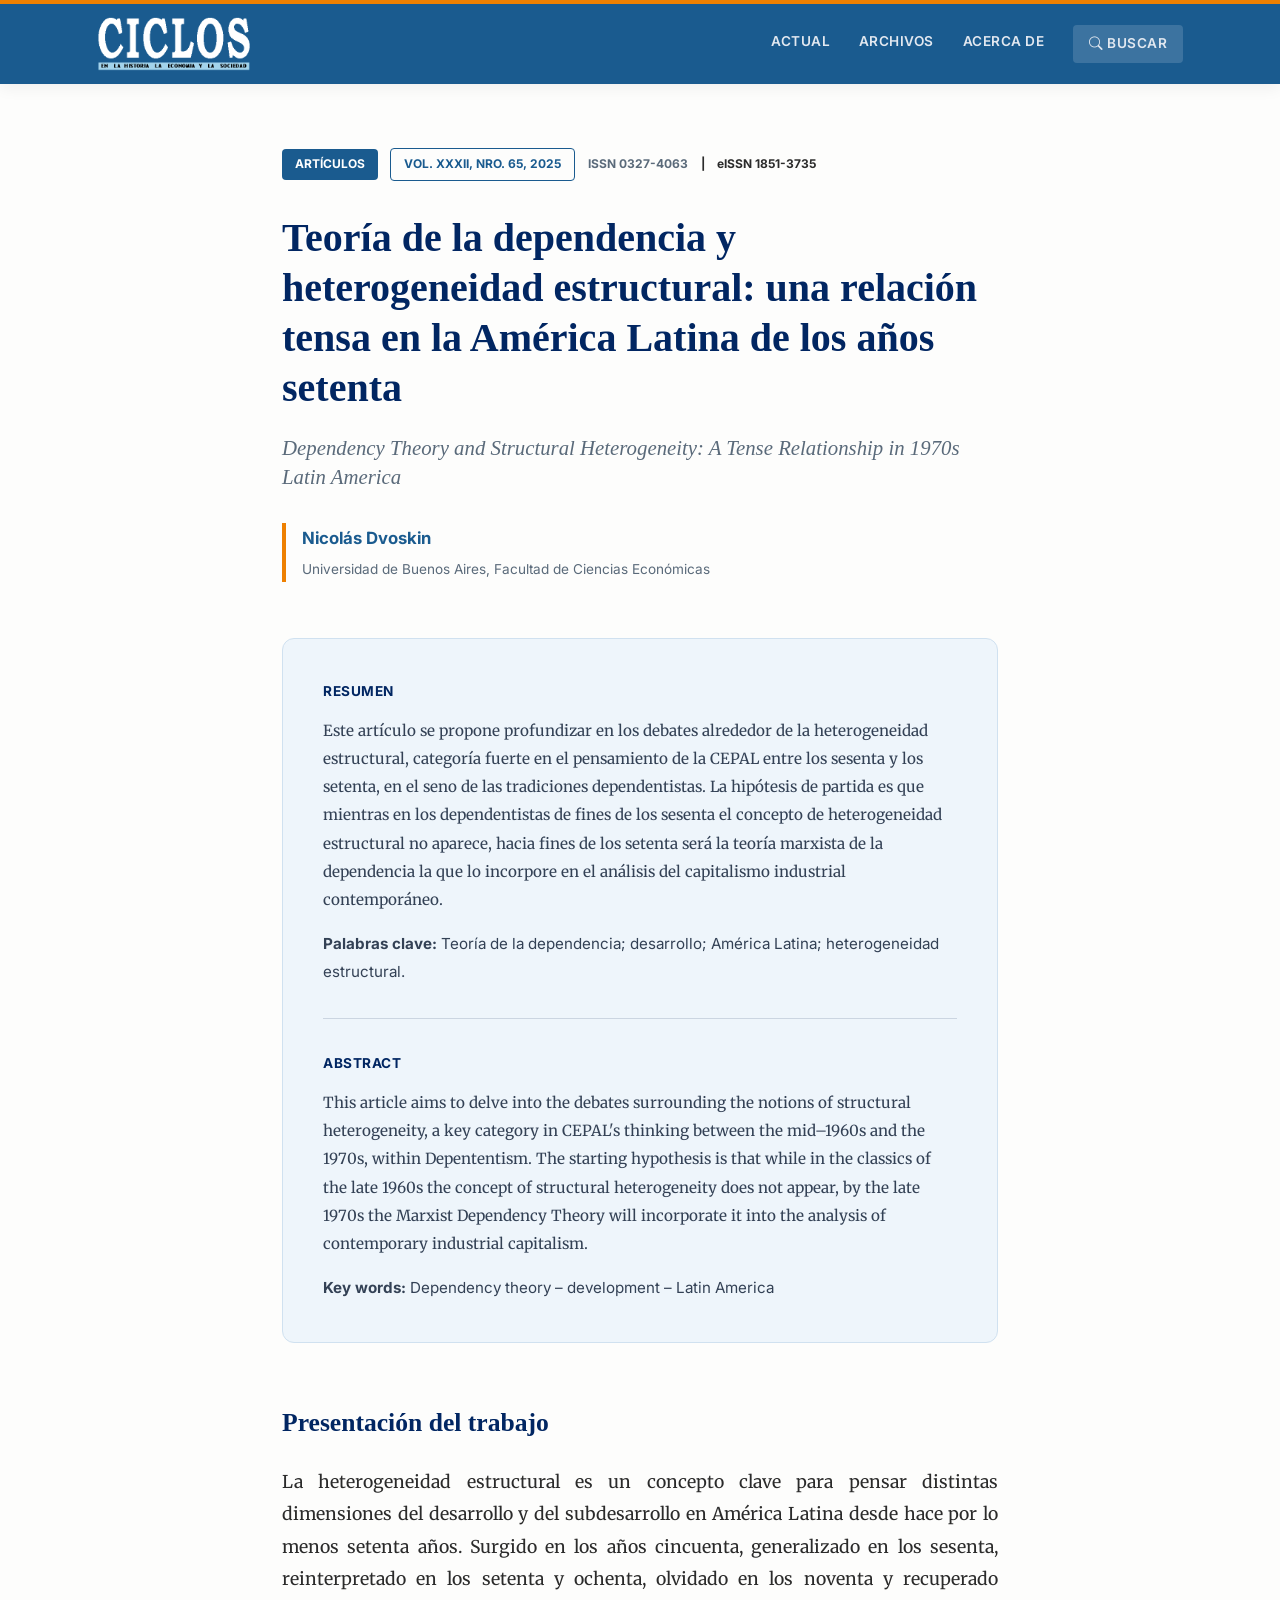
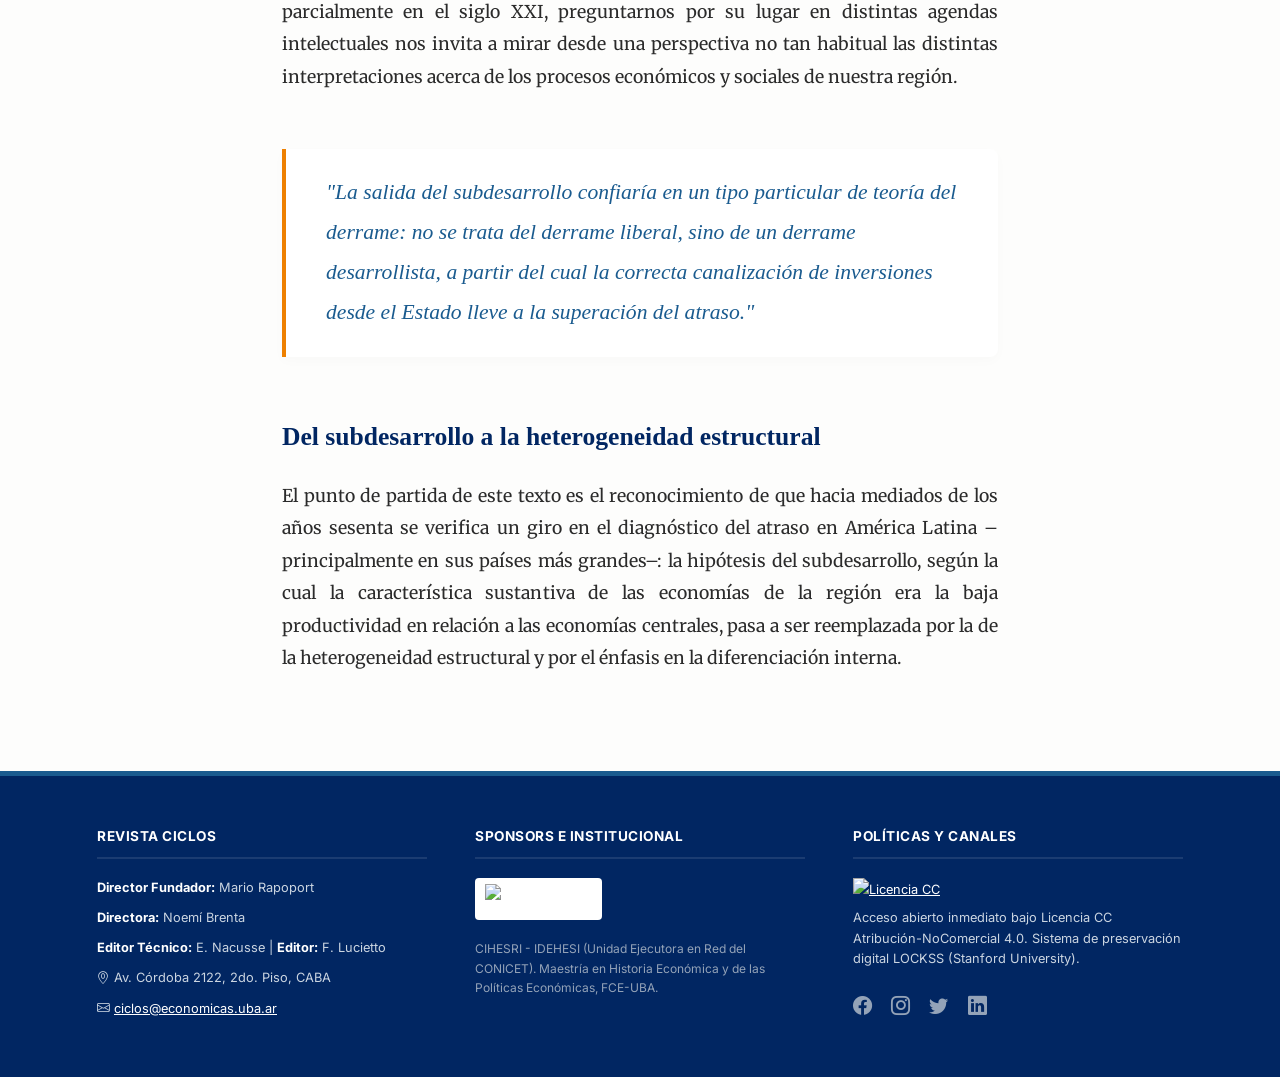
==== index.html @ aad074d7 "propuesta 1" ====
<!DOCTYPE html>
<html lang="es">
<head>
    <meta charset="UTF-8">
    <meta http-equiv="Content-Language" content="ES">
    <meta name="viewport" content="width=device-width, initial-scale=1.0">
    <title>CICLOS | Teoría de la dependencia y heterogeneidad estructural</title>
    
    <meta name="description" content="CICLOS en la historia, la economía y la sociedad. Espacio académico para la publicación de trabajos de investigación.">
    <meta name="robots" content="index,follow">
    <meta name="author" content="Nicolás Dvoskin">
    
    <meta name="DC.identifier" content="ISSN 0327-4063">
    <meta name="DC.creator" content="Nicolás Dvoskin">
    <meta name="DC.publisher" content="CIHESRI-IDEHESI, Facultad de Ciencias Económicas, Universidad de Buenos Aires">
    <meta name="DC.Title" content="Teoría de la dependencia y heterogeneidad estructural: una relación tensa en la América Latina de los años setenta">
    <meta name="DC.Rights" content="Creative commons Attribution-NonCommercial-ShareAlike 4.0 Internacional">
    <meta name="DC.Language" content="es">

    <link rel="preconnect" href="https://fonts.googleapis.com">
    <link rel="preconnect" href="https://fonts.gstatic.com" crossorigin>
    <link href="https://fonts.googleapis.com/css2?family=Inter:wght@400;500;600;700&family=Montserrat:wght@500;700;800&family=Merriweather:ital,wght@0,300;0,400;1,300&display=swap" rel="stylesheet">
    
    <link rel="stylesheet" href="https://cdn.jsdelivr.net/npm/bootstrap-icons@1.9.1/font/bootstrap-icons.css">
    
    <link rel="icon" href="public/img/LogoCiclos.png" type="image/png">
    
    <link rel="stylesheet" href="style.css">

    <link rel="alternate" type="application/rss+xml" title="CICLOS RSS Atom Feed" href="https://ojs.economicas.uba.ar/revistaCICLOS/oai">
</head>
<body>

    <header class="site-header">
        <div class="header-inner">
            <div class="logo-area">
                <a href="#">
                    <img src="public/img/LogoCiclos.png" alt="Revista CICLOS" class="header-logo">
                </a>
            </div>
            <nav class="top-nav">
                <a href="#">Actual</a>
                <a href="#">Archivos</a>
                <a href="#">Acerca de</a>
                <a href="#" class="nav-highlight"><i class="bi bi-search"></i> Buscar</a>
            </nav>
        </div>
    </header>

    <main class="article-wrapper">
        
        <div class="metadata-bar">
            <span class="badge">Artículos</span>
            <span class="badge badge-outline">Vol. XXXII, Nro. 65, 2025</span>
            <a href="https://portal.issn.org/resource/ISSN/0327-4063" class="doi-link" target="_blank">ISSN 0327-4063</a>
            <span class="sep">|</span>
            <span>eISSN 1851-3735</span>
        </div>

        <header class="article-heading">
            <h1 class="title">Teoría de la dependencia y heterogeneidad estructural: una relación tensa en la América Latina de los años setenta</h1>
            <h2 class="subtitle">Dependency Theory and Structural Heterogeneity: A Tense Relationship in 1970s Latin America</h2>
            
            <div class="author-block">
                <p class="author-name">Nicolás Dvoskin</p>
                <p class="author-affiliation">Universidad de Buenos Aires, Facultad de Ciencias Económicas</p>
            </div>
        </header>

        <section class="abstract-box">
            <div class="abstract-lang">
                <h3>Resumen</h3>
                <p>Este artículo se propone profundizar en los debates alrededor de la heterogeneidad estructural, categoría fuerte en el pensamiento de la CEPAL entre los sesenta y los setenta, en el seno de las tradiciones dependentistas. La hipótesis de partida es que mientras en los dependentistas de fines de los sesenta el concepto de heterogeneidad estructural no aparece, hacia fines de los setenta será la teoría marxista de la dependencia la que lo incorpore en el análisis del capitalismo industrial contemporáneo.</p>
                <p class="keywords"><strong>Palabras clave:</strong> Teoría de la dependencia; desarrollo; América Latina; heterogeneidad estructural.</p>
            </div>
            
            <hr class="abstract-divider">

            <div class="abstract-lang">
                <h3>Abstract</h3>
                <p>This article aims to delve into the debates surrounding the notions of structural heterogeneity, a key category in CEPAL's thinking between the mid–1960s and the 1970s, within Depententism. The starting hypothesis is that while in the classics of the late 1960s the concept of structural heterogeneity does not appear, by the late 1970s the Marxist Dependency Theory will incorporate it into the analysis of contemporary industrial capitalism.</p>
                <p class="keywords"><strong>Key words:</strong> Dependency theory – development – Latin America</p>
            </div>
        </section>

        <article class="article-content">
            <h3>Presentación del trabajo</h3>
            <p>La heterogeneidad estructural es un concepto clave para pensar distintas dimensiones del desarrollo y del subdesarrollo en América Latina desde hace por lo menos setenta años. Surgido en los años cincuenta, generalizado en los sesenta, reinterpretado en los setenta y ochenta, olvidado en los noventa y recuperado parcialmente en el siglo XXI, preguntarnos por su lugar en distintas agendas intelectuales nos invita a mirar desde una perspectiva no tan habitual las distintas interpretaciones acerca de los procesos económicos y sociales de nuestra región.</p>
            
            <blockquote class="academic-quote">
                "La salida del subdesarrollo confiaría en un tipo particular de teoría del derrame: no se trata del derrame liberal, sino de un derrame desarrollista, a partir del cual la correcta canalización de inversiones desde el Estado lleve a la superación del atraso."
            </blockquote>

            <h3>Del subdesarrollo a la heterogeneidad estructural</h3>
            <p>El punto de partida de este texto es el reconocimiento de que hacia mediados de los años sesenta se verifica un giro en el diagnóstico del atraso en América Latina –principalmente en sus países más grandes–: la hipótesis del subdesarrollo, según la cual la característica sustantiva de las economías de la región era la baja productividad en relación a las economías centrales, pasa a ser reemplazada por la de la heterogeneidad estructural y por el énfasis en la diferenciación interna.</p>
        </article>

    </main>

    <footer class="site-footer">
        <div class="footer-inner">
            
            <div class="footer-col">
                <h4>Revista CICLOS</h4>
                <p><b>Director Fundador:</b> Mario Rapoport</p>
                <p><b>Directora:</b> Noemí Brenta</p>
                <p><b>Editor Técnico:</b> E. Nacusse | <b>Editor:</b> F. Lucietto</p>
                <p class="footer-meta"><i class="bi bi-geo-alt"></i> Av. Córdoba 2122, 2do. Piso, CABA</p>
                <p class="footer-meta"><i class="bi bi-envelope"></i> <a href="mailto:ciclos@economicas.uba.ar">ciclos@economicas.uba.ar</a></p>
            </div>

            <div class="footer-col">
    <h4>Sponsors e Institucional</h4>

    <div class="academic-logos">
        <a href="https://www.economicas.uba.ar" target="_blank">
            <img
                src="https://www.economicas.uba.ar/wp-content/uploads/2020/08/cropped-logo_FCE.png"
                alt="Logo FCE UBA"
                class="logo-fce">
        </a>
    </div>

    <p class="institution-text">
        CIHESRI - IDEHESI (Unidad Ejecutora en Red del CONICET).
        Maestría en Historia Económica y de las Políticas Económicas,
        FCE-UBA.
    </p>
</div>

            <div class="footer-col">
                <h4>Políticas y Canales</h4>
                <div class="license-area">
                    <a href="http://creativecommons.org/licenses/by-nc-sa/4.0/" rel="license" target="_blank">
                        <img src="https://i.creativecommons.org/l/by-nc-sa/4.0/88x31.png" alt="Licencia CC" class="cc-badge">
                    </a>
                    <p>Acceso abierto inmediato bajo Licencia CC Atribución-NoComercial 4.0. Sistema de preservación digital LOCKSS (Stanford University).</p>
                </div>
                
                <div class="social-icons">
                    <a href="#" aria-label="Facebook"><i class="bi bi-facebook"></i></a>
                    <a href="#" aria-label="Instagram"><i class="bi bi-instagram"></i></a>
                    <a href="#" aria-label="Twitter"><i class="bi bi-twitter"></i></a>
                    <a href="#" aria-label="Linkedin"><i class="bi bi-linkedin"></i></a>
                </div>
            </div>

        </div>
    </footer>

</body>
</html>
---- style.css ----
/* =========================================
   Variables de Diseño (Identidad CICLOS)
========================================= */
:root {
    --blue-primary: #1a5b8f;   
    --blue-dark: #012662;      
    --blue-light: #eef5fb;
    --orange-accent: #ee8001;  
    --text-main: #2b2b2b;      
    --text-muted: #5a6a7a;
    --bg-page: #fdfdfc; 
    --white: #ffffff;
    --border-color: #cbd5e1;

    --font-heading: 'Playfair Display', Georgia, serif; 
    --font-ui: "Inter", sans-serif;
    --font-body: "Merriweather", serif;
} 

* {
    margin: 0;
    padding: 0;
    box-sizing: border-box;
}

body {
    font-family: var(--font-body);
    background-color: var(--bg-page);
    color: var(--text-main);
    line-height: 1.85;
    font-size: 1.1rem;
    -webkit-font-smoothing: antialiased;
}

a {
    color: var(--blue-primary);
    text-decoration: none;
    transition: color 0.2s ease;
}

a:hover {
    color: var(--orange-accent);
}

/* =========================================
   Cabecera Horizontal con Proporción de Logo
========================================= */
.site-header {
    background-color: var(--blue-primary); 
    border-top: 4px solid var(--orange-accent);
    padding: 0.8rem 0; 
    box-shadow: 0 4px 15px rgba(0, 0, 0, 0.06);
    position: sticky;
    top: 0;
    z-index: 100;
}

.header-inner {
    max-width: 1150px;
    margin: 0 auto;
    padding: 0 2rem;
    display: flex;
    justify-content: space-between;
    align-items: center;
    flex-wrap: wrap;
} 

.header-logo {
    height: 54px; 
    width: auto;
    display: block;
    object-fit: contain;
}

/* Enlaces y Efecto Hover Fluido (UI limpia con Inter) */
.top-nav {
    display: flex;
    gap: 1.8rem;
    align-items: center;
}

.top-nav a {
    color: #e2e8f0;
    font-family: var(--font-ui); /* Menús legibles y limpios */
    font-size: 0.85rem;
    font-weight: 600;
    text-transform: uppercase;
    position: relative;
    padding-bottom: 4px;
    transition: color 0.2s ease;
    letter-spacing: 0.5px;
}

.top-nav a::after {
    content: "";
    position: absolute;
    width: 0;
    height: 2px;
    bottom: 0;
    left: 0;
    background-color: var(--orange-accent);
    transition: width 0.25s ease-in-out;
}

.top-nav a:hover {
    color: var(--white);
    text-decoration: none;
}

.top-nav a:hover::after {
    width: 100%;
}

.nav-highlight {
    background-color: rgba(255, 255, 255, 0.15);
    padding: 0.4rem 1rem !important;
    border-radius: 4px;
}

.nav-highlight::after {
    display: none !important;
}

.nav-highlight:hover {
    background-color: var(--orange-accent) !important;
}

/* =========================================
   Cuerpo del Artículo 
========================================= */
.article-wrapper {
    max-width: 780px; 
    margin: 4rem auto;
    padding: 0 2rem;
}

.metadata-bar {
    display: flex;
    align-items: center;
    gap: 0.8rem;
    margin-bottom: 2rem;
    font-family: var(--font-ui);
    font-size: 0.75rem;
    font-weight: 700;
}

.badge {
    background-color: var(--blue-primary);
    color: var(--white);
    padding: 0.3rem 0.8rem;
    border-radius: 4px;
    text-transform: uppercase;
}

.badge-outline {
    background-color: transparent;
    color: var(--blue-primary);
    border: 1px solid var(--blue-primary);
}

.doi-link {
    color: var(--text-muted);
}

.title {
    font-family: var(--font-heading); 
    font-size: 2.5rem;
    font-weight: 700;
    color: var(--blue-dark);
    line-height: 1.25;
    margin-bottom: 1.2rem;
}

.subtitle {
    font-family: var(--font-heading);
    font-size: 1.3rem;
    color: var(--text-muted);
    margin-bottom: 2rem;
    font-style: italic;
    font-weight: 400;
    line-height: 1.4;
}

.author-block {
    border-left: 4px solid var(--orange-accent);
    padding-left: 1rem;
}

.author-name {
    font-family: var(--font-ui); 
    font-size: 1.05rem;
    font-weight: 700;
    color: var(--blue-primary);
}

.author-affiliation {
    font-family: var(--font-ui);
    font-size: 0.85rem;
    color: var(--text-muted);
    margin-top: 0.2rem;
}

/* Cajas de Resumen */
.abstract-box {
    background-color: var(--blue-light);
    padding: 2.5rem;
    border-radius: 12px;
    margin: 3.5rem 0;
    border: 1px solid #d0e1f0;
}

.abstract-lang h3 {
    font-family: var(--font-ui); 
    color: var(--blue-dark);
    text-transform: uppercase;
    font-size: 0.85rem;
    margin-bottom: 0.8rem;
    font-weight: 700;
    letter-spacing: 0.5px;
}

.abstract-lang p {
    font-size: 0.95rem;
    color: #334155;
}

.abstract-divider {
    border: 0;
    height: 1px;
    background-color: #cbd5e1;
    margin: 2rem 0;
}

.keywords {
    margin-top: 1rem;
    font-family: var(--font-ui);
    font-size: 0.8rem;
    color: var(--text-main);
}

.article-content h3 {
    font-family: var(--font-heading); 
    font-size: 1.6rem;
    color: var(--blue-dark);
    margin: 3.5rem 0 1.2rem 0;
    font-weight: 700;
}

.article-content p {
    margin-bottom: 1.8rem;
    text-align: justify;
}

blockquote {
    font-size: 1.35rem;
    font-family: var(--font-heading); 
    font-style: italic;
    color: var(--blue-primary);
    margin: 3.5rem 0;
    padding: 1.5rem 2.5rem;
    border-left: 4px solid var(--orange-accent);
    background-color: var(--white);
    box-shadow: 0 4px 12px rgba(0, 0, 0, 0.02);
    border-radius: 0 8px 8px 0;
} 

/* =========================================
   Pie de página de 3 Columnas Fijas (Grid)
========================================= */
.site-footer {
    background-color: var(--blue-dark); 
    color: #cbd5e1;
    padding: 3rem 0;
    font-family: var(--font-ui);
    font-size: 0.8rem;
    margin-top: 6rem;
    border-top: 5px solid var(--blue-primary);
}

.footer-inner {
    max-width: 1150px;
    margin: 0 auto;
    padding: 0 2rem;
    display: grid;
    grid-template-columns: repeat(3, 1fr); 
    gap: 3rem;
}

.footer-col h4 {
    color: var(--white);
    margin-bottom: 1.2rem;
    font-size: 0.85rem;
    text-transform: uppercase;
    border-bottom: 2px solid rgba(255, 255, 255, 0.1);
    padding-bottom: 0.5rem;
    letter-spacing: 0.5px;
}

.footer-col p {
    margin-bottom: 0.6rem;
    line-height: 1.6;
}

.footer-col b {
    color: var(--white);
}

.footer-col a {
    color: var(--white);
    text-decoration: underline;
} 

/* =========================================
   Logos Institucionales Footer
========================================= */
.academic-logos {
    display: flex;
    align-items: center;
    gap: 12px;
    margin-bottom: 1.2rem;
}

.logo-fce {
    display: block;
    height: 42px; 
    width: auto;
    background-color: white;
    padding: 6px 10px;
    border-radius: 4px;
    transition: transform 0.2s ease;
}

.logo-fce:hover {
    transform: translateY(-2px);
}

.institution-text {
    font-size: 0.75rem;
    color: #94a3b8;
    line-height: 1.5;
}

.license-area {
    margin-bottom: 1.2rem;
}

.cc-badge {
    margin-bottom: 0.4rem;
    display: block;
}

.social-icons {
    display: flex;
    gap: 1.2rem;
    font-size: 1.2rem;
    margin-top: 1rem;
}

.social-icons a {
    color: #94a3b8;
}

.social-icons a:hover {
    color: var(--orange-accent);
} 

/* Celulares y Tablets */
@media screen and (max-width: 900px) {
    .footer-inner {
        grid-template-columns: 1fr;
        gap: 2rem;
    }
    .header-inner {
        flex-direction: column;
        gap: 1.2rem;
    }
    .top-nav {
        width: 100%;
        justify-content: space-between;
    }
    .title {
        font-size: 1.9rem;
    }
}
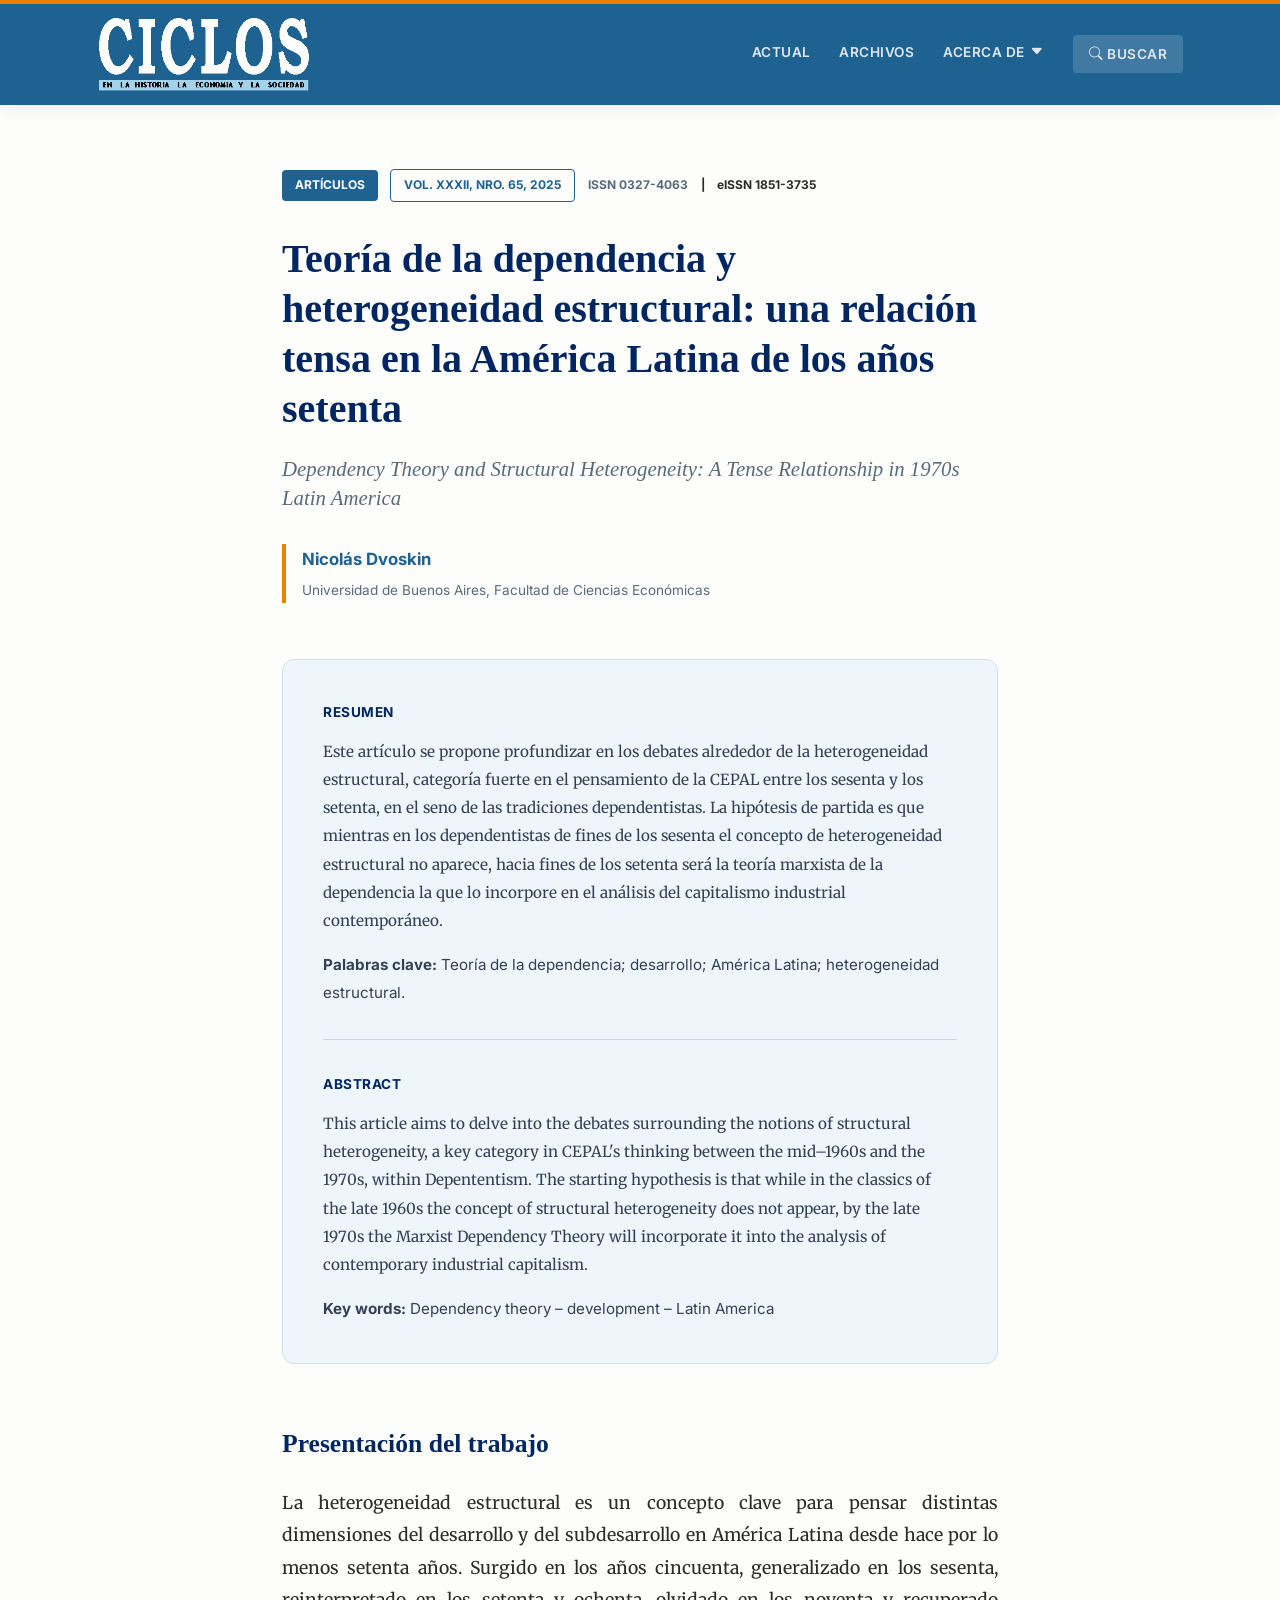
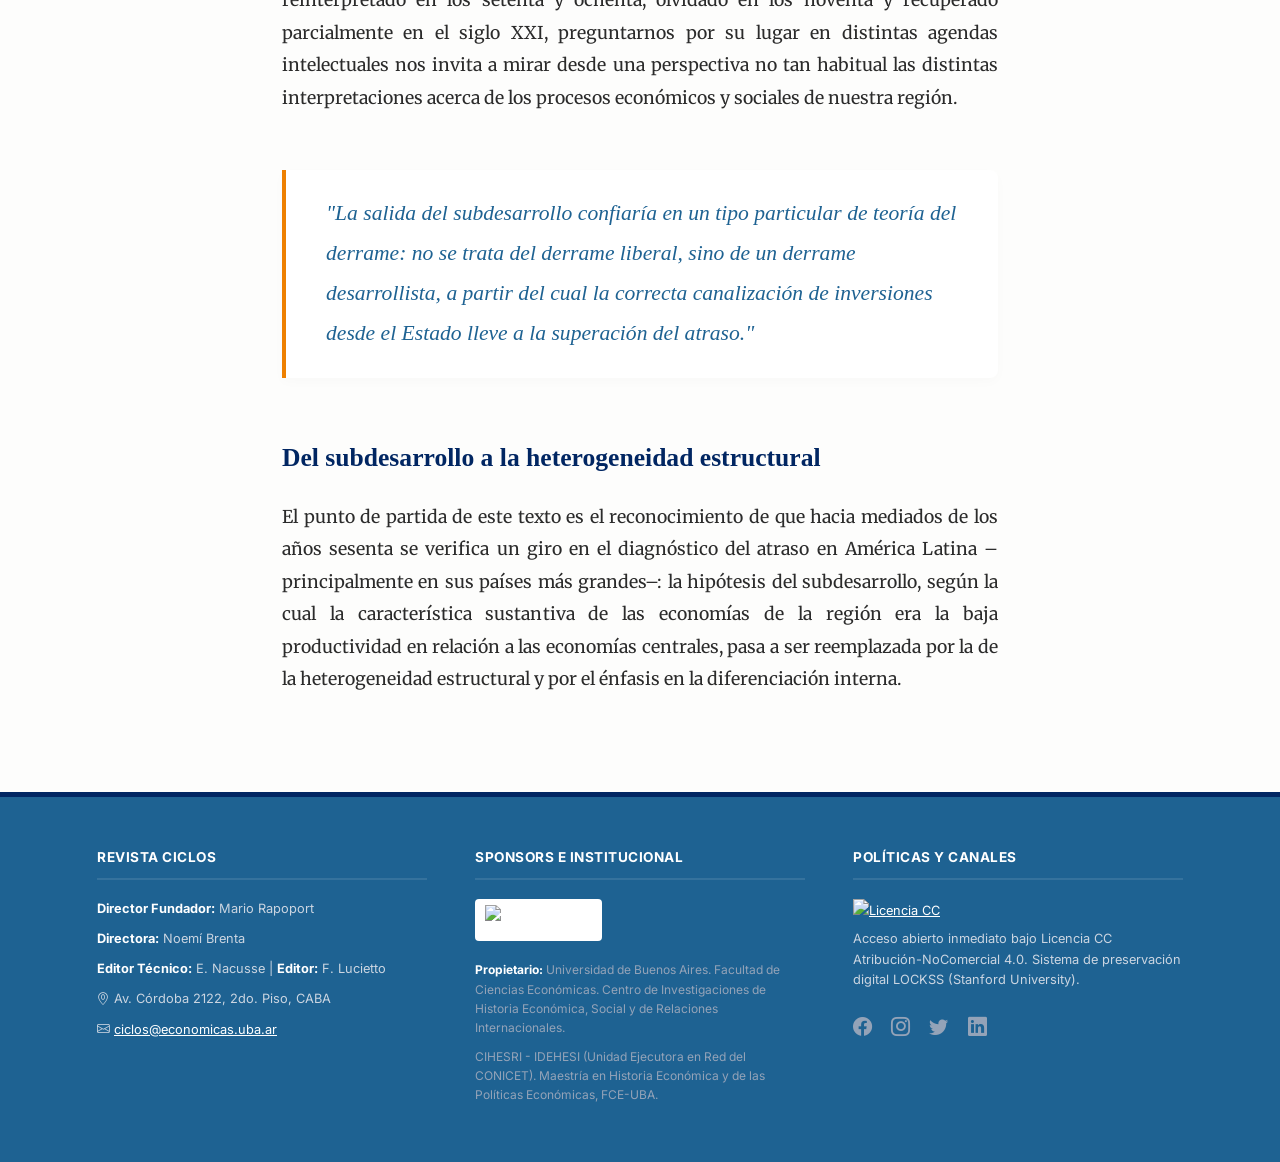
==== commit ad26bdcf: "final" ====
--- a/index.html
+++ b/index.html
@@ -39,10 +39,21 @@
                 </a>
             </div>
             <nav class="top-nav">
-                <a href="#">Actual</a>
-                <a href="#">Archivos</a>
-                <a href="#">Acerca de</a>
-                <a href="#" class="nav-highlight"><i class="bi bi-search"></i> Buscar</a>
+                <a href="https://ojs.economicas.uba.ar/revistaCICLOS/issue/view/549">Actual</a>
+                <a href="https://ojs.economicas.uba.ar/revistaCICLOS/issue/archive">Archivos</a>
+                
+                <div class="dropdown">
+                    <a href="#" class="dropdown-toggle">Acerca de <i class="bi bi-caret-down-fill"></i></a>
+                    <div class="dropdown-menu">
+                        <a href="https://ojs.economicas.uba.ar/revistaCICLOS/about">Sobre la revista</a>
+                        <a href="https://ojs.economicas.uba.ar/revistaCICLOS/about/submissions">Envíos</a>
+                        <a href="https://ojs.economicas.uba.ar/revistaCICLOS/about/editorialTeam">Equipo editorial</a>
+                        <a href="https://ojs.economicas.uba.ar/revistaCICLOS/about/privacy">Declaración de privacidad</a>
+                        <a href="https://ojs.economicas.uba.ar/revistaCICLOS/about/contact">Contacto</a>
+                    </div>
+                </div>
+
+                <a href="https://ojs.economicas.uba.ar/revistaCICLOS/search" class="nav-highlight"><i class="bi bi-search"></i> Buscar</a>
             </nav>
         </div>
     </header>
@@ -94,12 +105,12 @@
             <h3>Del subdesarrollo a la heterogeneidad estructural</h3>
             <p>El punto de partida de este texto es el reconocimiento de que hacia mediados de los años sesenta se verifica un giro en el diagnóstico del atraso en América Latina –principalmente en sus países más grandes–: la hipótesis del subdesarrollo, según la cual la característica sustantiva de las economías de la región era la baja productividad en relación a las economías centrales, pasa a ser reemplazada por la de la heterogeneidad estructural y por el énfasis en la diferenciación interna.</p>
         </article>
-
     </main>
 
     <footer class="site-footer">
         <div class="footer-inner">
             
+            <!-- COLUMNA 1 -->
             <div class="footer-col">
                 <h4>Revista CICLOS</h4>
                 <p><b>Director Fundador:</b> Mario Rapoport</p>
@@ -109,25 +120,26 @@
                 <p class="footer-meta"><i class="bi bi-envelope"></i> <a href="mailto:ciclos@economicas.uba.ar">ciclos@economicas.uba.ar</a></p>
             </div>
 
+            <!-- COLUMNA 2 -->
             <div class="footer-col">
-    <h4>Sponsors e Institucional</h4>
+                <h4>Sponsors e Institucional</h4>
 
-    <div class="academic-logos">
-        <a href="https://www.economicas.uba.ar" target="_blank">
-            <img
-                src="https://www.economicas.uba.ar/wp-content/uploads/2020/08/cropped-logo_FCE.png"
-                alt="Logo FCE UBA"
-                class="logo-fce">
-        </a>
-    </div>
+                <div class="academic-logos">
+                    <a href="https://www.economicas.uba.ar" target="_blank">
+                        <img src="https://www.economicas.uba.ar/wp-content/uploads/2020/08/cropped-logo_FCE.png" alt="Logo FCE UBA" class="logo-fce">
+                    </a>
+                </div>
 
-    <p class="institution-text">
-        CIHESRI - IDEHESI (Unidad Ejecutora en Red del CONICET).
-        Maestría en Historia Económica y de las Políticas Económicas,
-        FCE-UBA.
-    </p>
-</div>
+                <p class="institution-text">
+                    <b>Propietario:</b> Universidad de Buenos Aires. Facultad de Ciencias Económicas. Centro de Investigaciones de Historia Económica, Social y de Relaciones Internacionales.
+                </p>
 
+                <p class="institution-text">
+                    CIHESRI - IDEHESI (Unidad Ejecutora en Red del CONICET). Maestría en Historia Económica y de las Políticas Económicas, FCE-UBA.
+                </p>
+            </div>
+
+            <!-- COLUMNA 3 -->
             <div class="footer-col">
                 <h4>Políticas y Canales</h4>
                 <div class="license-area">
--- a/style.css
+++ b/style.css
@@ -2,7 +2,7 @@
    Variables de Diseño (Identidad CICLOS)
 ========================================= */
 :root {
-    --blue-primary: #1a5b8f;   
+    --blue-primary: #1e6292;   
     --blue-dark: #012662;      
     --blue-light: #eef5fb;
     --orange-accent: #ee8001;  
@@ -66,13 +66,13 @@
 } 
 
 .header-logo {
-    height: 54px; 
+    height: 75px; 
     width: auto;
     display: block;
     object-fit: contain;
 }
 
-/* Enlaces y Efecto Hover Fluido (UI limpia con Inter) */
+/* Enlaces y Efecto Hover Fluido */
 .top-nav {
     display: flex;
     gap: 1.8rem;
@@ -81,7 +81,7 @@
 
 .top-nav a {
     color: #e2e8f0;
-    font-family: var(--font-ui); /* Menús legibles y limpios */
+    font-family: var(--font-ui);
     font-size: 0.85rem;
     font-weight: 600;
     text-transform: uppercase;
@@ -124,6 +124,60 @@
 .nav-highlight:hover {
     background-color: var(--orange-accent) !important;
 }
+
+/* =========================================
+   Menú Desplegable (Dropdown) 
+========================================= */
+.dropdown {
+    position: relative;
+    display: flex;
+    align-items: center;
+    height: 100%;
+}
+
+.dropdown-toggle {
+    display: flex;
+    align-items: center;
+    gap: 5px;
+}
+
+.dropdown-menu {
+    display: none !important; 
+    position: absolute;
+    background-color: var(--white);
+    min-width: 240px;
+    box-shadow: 0px 8px 16px rgba(0, 0, 0, 0.15);
+    z-index: 999;
+    top: 100%; 
+    left: 0;
+    padding: 0.5rem 0;
+    border-top: 3px solid var(--orange-accent);
+    flex-direction: column; 
+}
+
+.dropdown:hover .dropdown-menu {
+    display: flex !important;
+}
+
+.top-nav .dropdown-menu a {
+    color: var(--blue-dark) !important;
+    padding: 10px 16px !important;
+    text-transform: none !important; 
+    font-weight: 500 !important;
+    font-size: 0.95rem !important;
+    width: 100%;
+    display: block !important;
+}
+
+.top-nav .dropdown-menu a::after {
+    display: none !important; 
+}
+
+.top-nav .dropdown-menu a:hover {
+    background-color: var(--blue-light) !important;
+    color: var(--blue-primary) !important;
+}
+
 
 /* =========================================
    Cuerpo del Artículo 
@@ -268,13 +322,13 @@
    Pie de página de 3 Columnas Fijas (Grid)
 ========================================= */
 .site-footer {
-    background-color: var(--blue-dark); 
+    background-color: var(--blue-primary); 
     color: #cbd5e1;
     padding: 3rem 0;
     font-family: var(--font-ui);
     font-size: 0.8rem;
     margin-top: 6rem;
-    border-top: 5px solid var(--blue-primary);
+    border-top: 5px solid var(--blue-dark);
 }
 
 .footer-inner {
@@ -381,4 +435,6 @@
     .title {
         font-size: 1.9rem;
     }
-}+}
+
+```
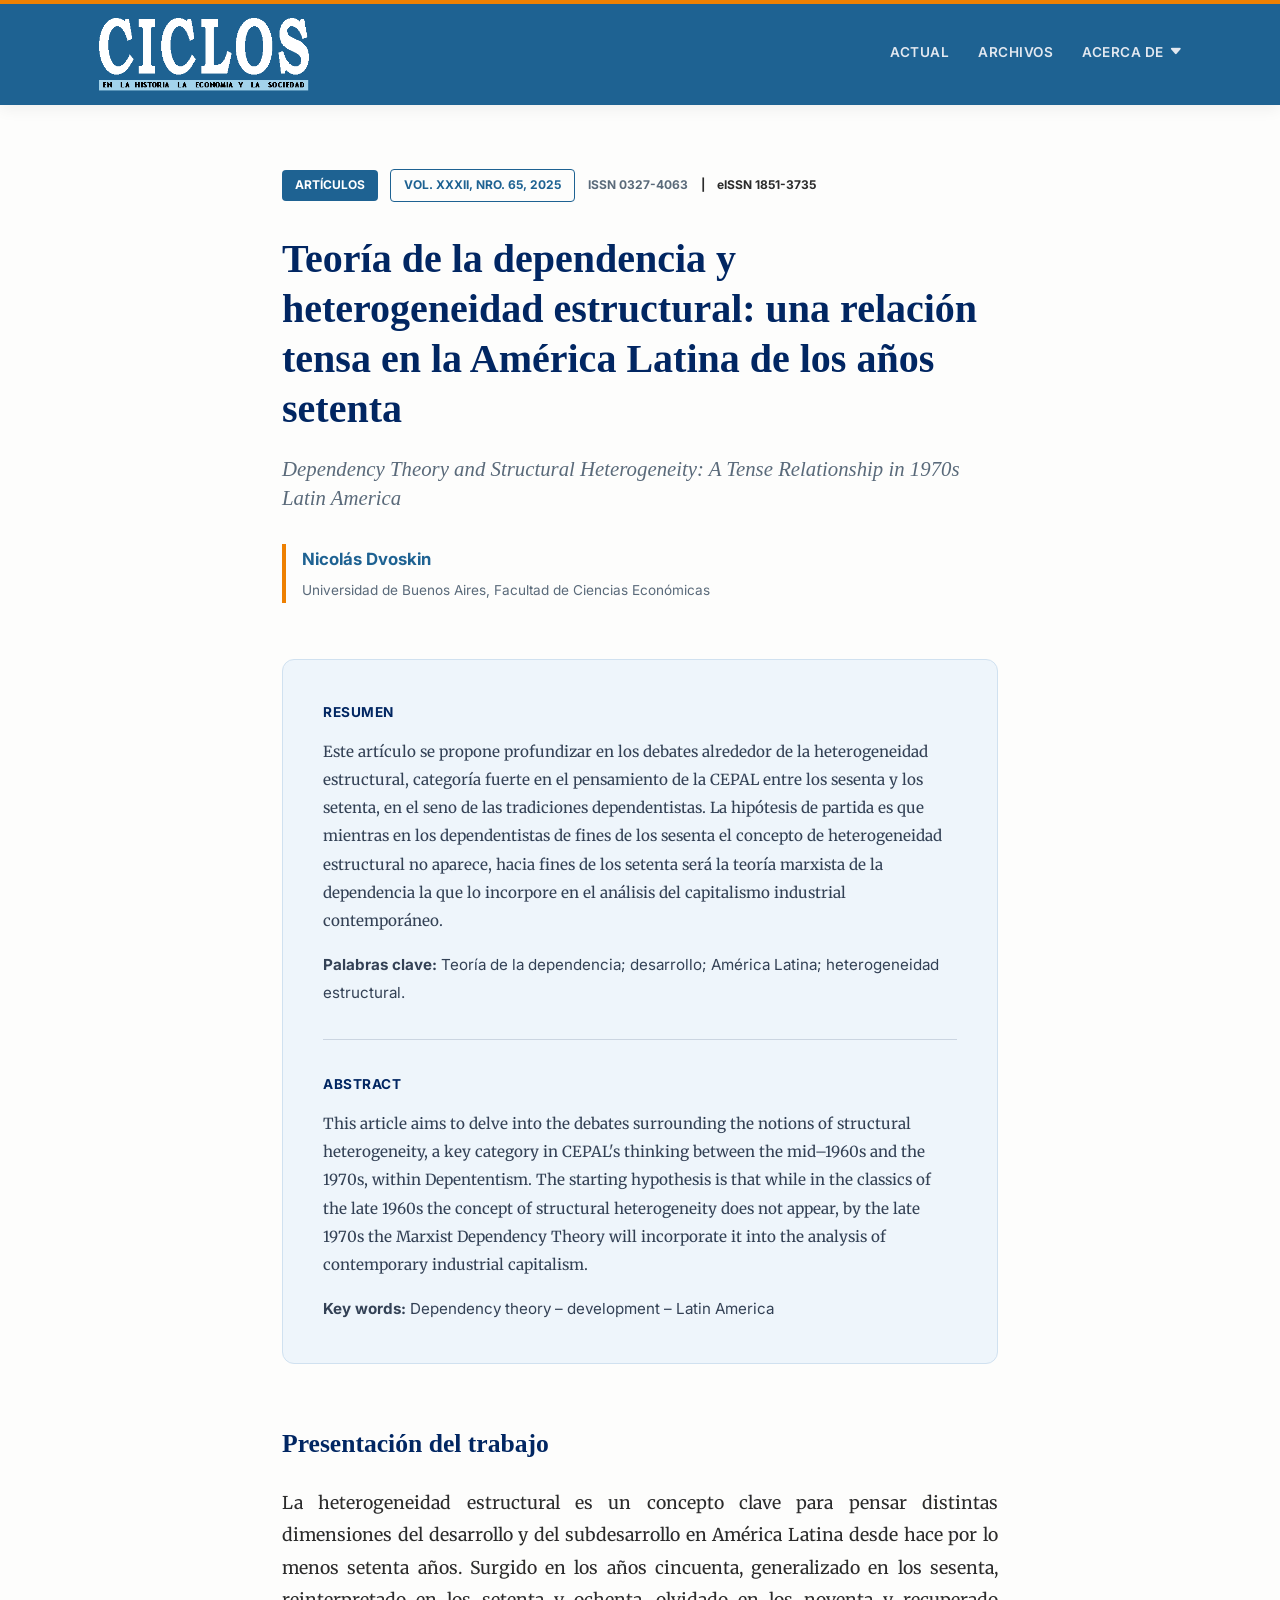
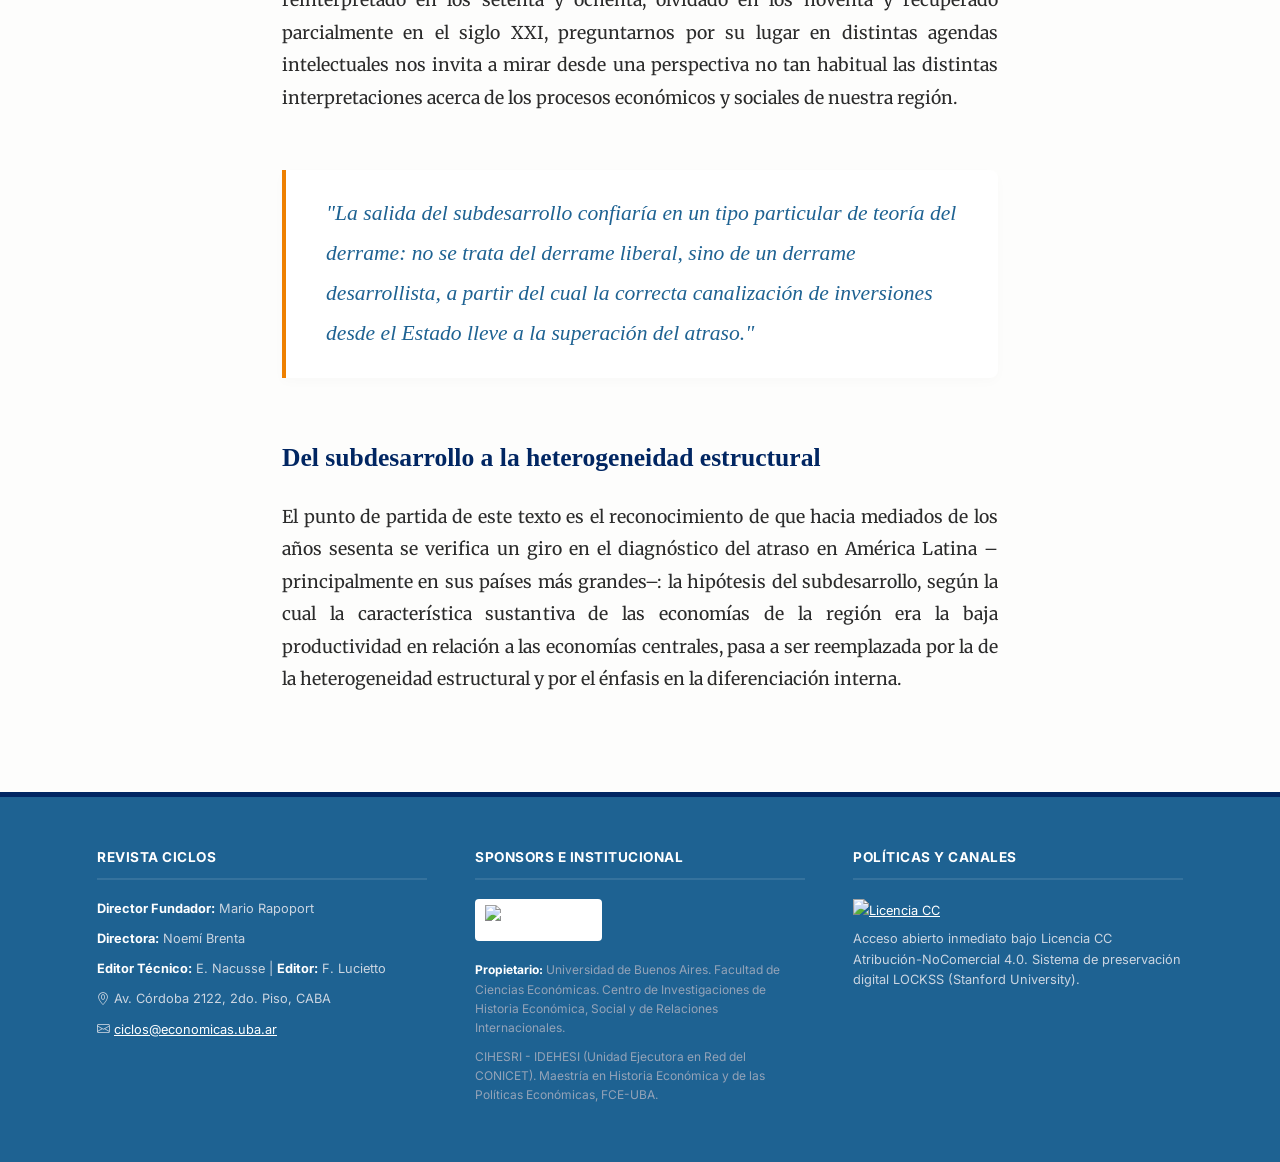
==== commit 9effe9ff: "terminado" ====
--- a/index.html
+++ b/index.html
@@ -53,7 +53,6 @@
                     </div>
                 </div>
 
-                <a href="https://ojs.economicas.uba.ar/revistaCICLOS/search" class="nav-highlight"><i class="bi bi-search"></i> Buscar</a>
             </nav>
         </div>
     </header>
@@ -149,12 +148,6 @@
                     <p>Acceso abierto inmediato bajo Licencia CC Atribución-NoComercial 4.0. Sistema de preservación digital LOCKSS (Stanford University).</p>
                 </div>
                 
-                <div class="social-icons">
-                    <a href="#" aria-label="Facebook"><i class="bi bi-facebook"></i></a>
-                    <a href="#" aria-label="Instagram"><i class="bi bi-instagram"></i></a>
-                    <a href="#" aria-label="Twitter"><i class="bi bi-twitter"></i></a>
-                    <a href="#" aria-label="Linkedin"><i class="bi bi-linkedin"></i></a>
-                </div>
             </div>
 
         </div>
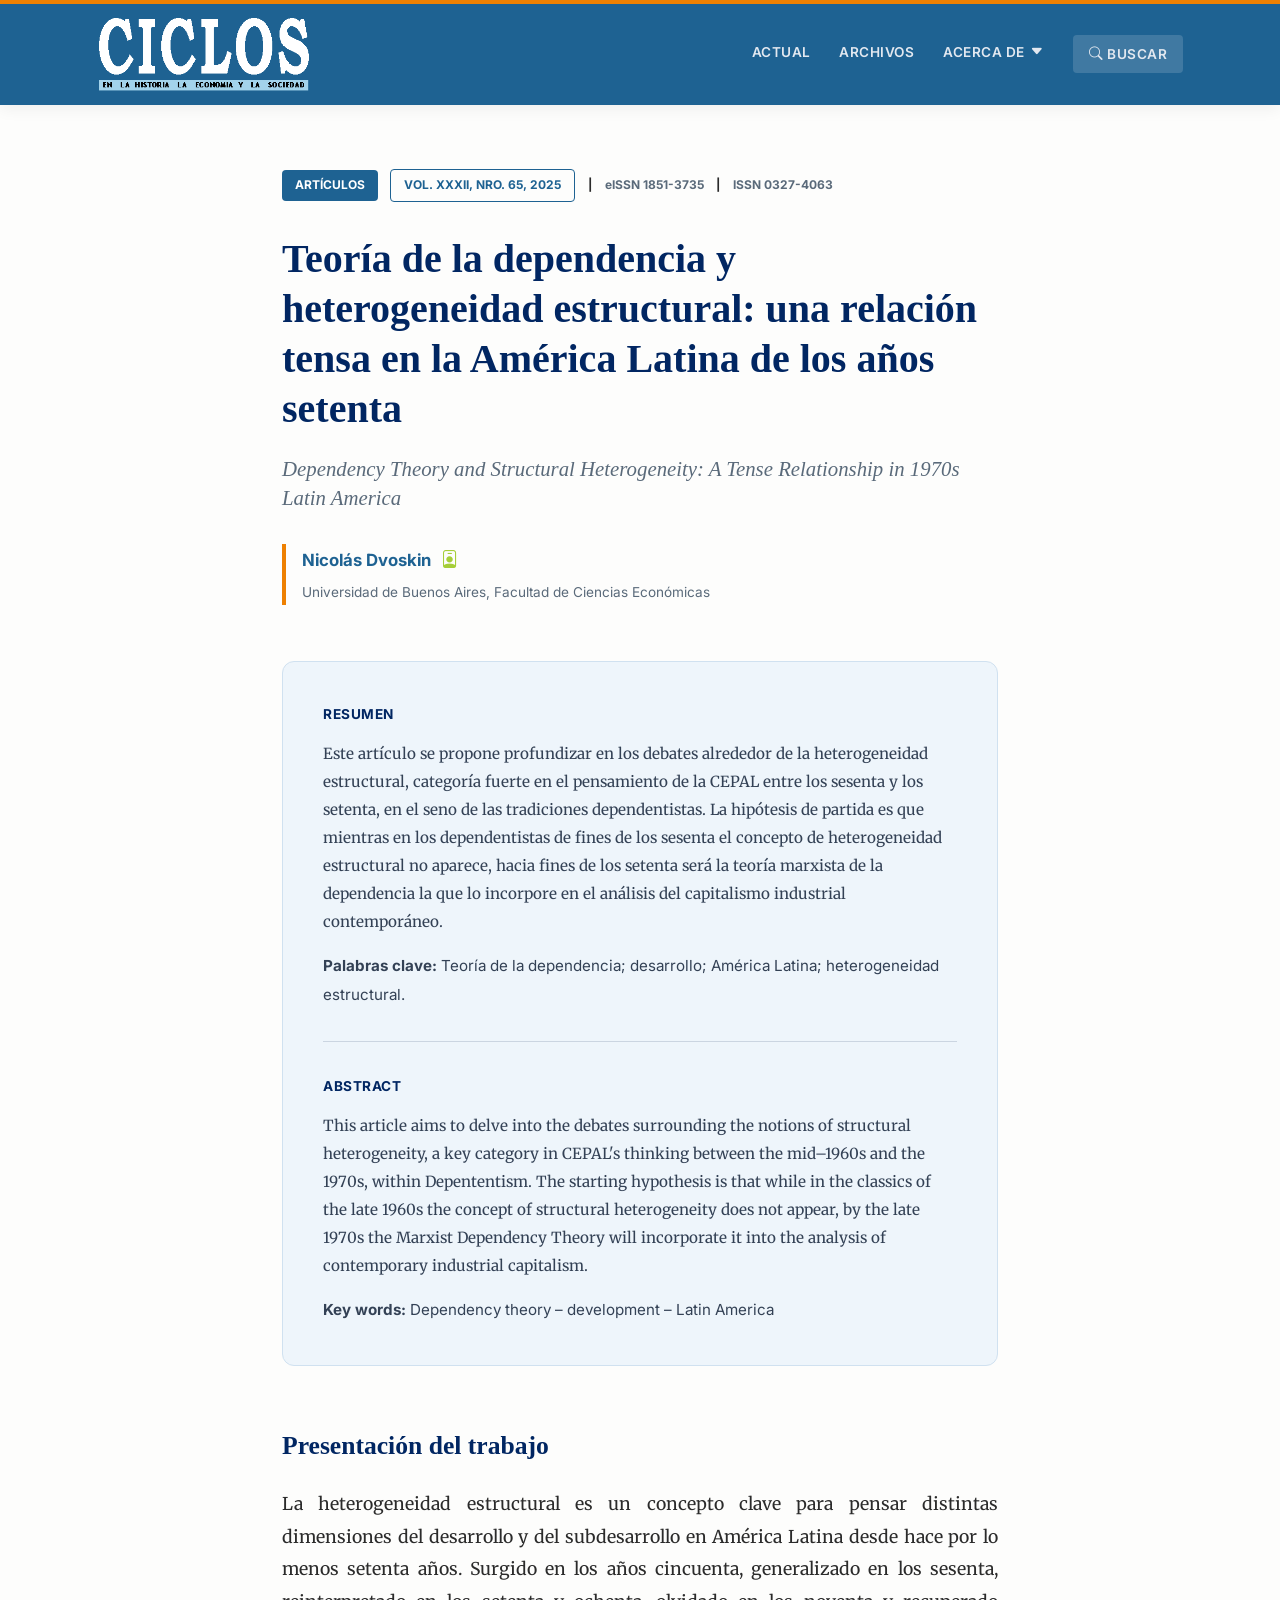
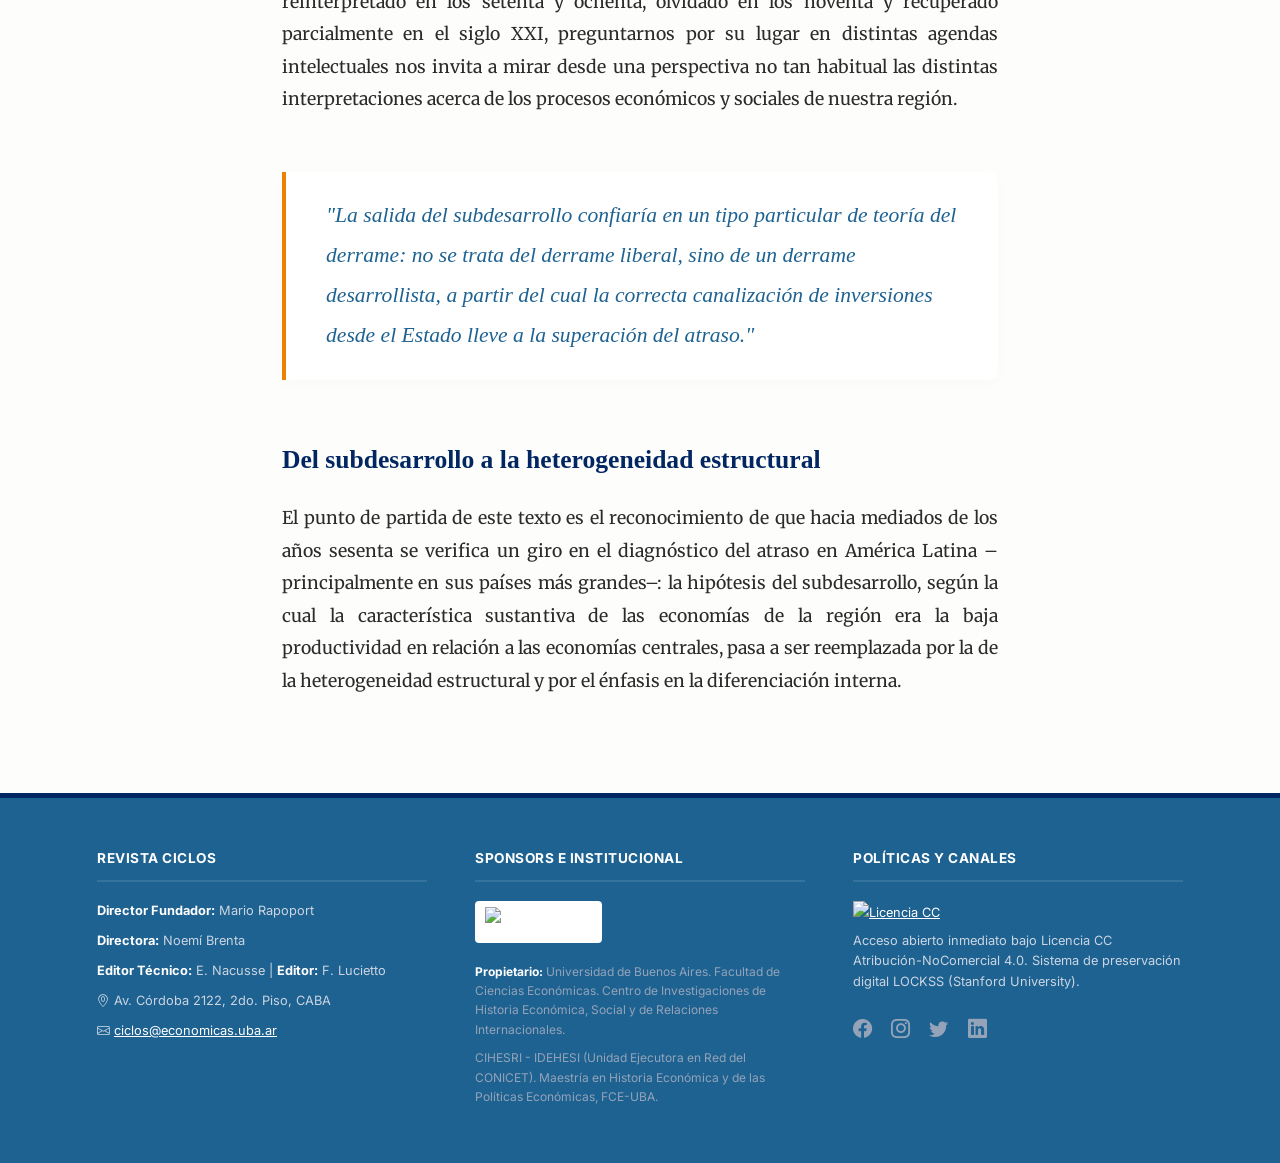
==== commit 4d1a8262: "Guardo mis cambios locales en el HTML antes de fusionar" ====
--- a/index.html
+++ b/index.html
@@ -53,6 +53,7 @@
                     </div>
                 </div>
 
+                <a href="https://ojs.economicas.uba.ar/revistaCICLOS/search" class="nav-highlight"><i class="bi bi-search"></i> Buscar</a>
             </nav>
         </div>
     </header>
@@ -62,9 +63,10 @@
         <div class="metadata-bar">
             <span class="badge">Artículos</span>
             <span class="badge badge-outline">Vol. XXXII, Nro. 65, 2025</span>
-            <a href="https://portal.issn.org/resource/ISSN/0327-4063" class="doi-link" target="_blank">ISSN 0327-4063</a>
             <span class="sep">|</span>
-            <span>eISSN 1851-3735</span>
+            <a href="https://portal.issn.org/resource/ISSN/1851-3735" class="doi-link" target="_blank">eISSN 1851-3735</a>
+            <span class="sep">|</span>
+            <span class="doi-link">ISSN 0327-4063</span>
         </div>
 
         <header class="article-heading">
@@ -72,7 +74,12 @@
             <h2 class="subtitle">Dependency Theory and Structural Heterogeneity: A Tense Relationship in 1970s Latin America</h2>
             
             <div class="author-block">
-                <p class="author-name">Nicolás Dvoskin</p>
+                <p class="author-name">
+                    Nicolás Dvoskin
+                    <a href="https://orcid.org/0000-0000-0000-0000" target="_blank" title="Perfil ORCID del autor" style="color: #a6ce39; margin-left: 6px; font-size: 1.1rem;">
+                        <i class="bi bi-person-badge"></i>
+                    </a>
+                </p>
                 <p class="author-affiliation">Universidad de Buenos Aires, Facultad de Ciencias Económicas</p>
             </div>
         </header>
@@ -148,6 +155,12 @@
                     <p>Acceso abierto inmediato bajo Licencia CC Atribución-NoComercial 4.0. Sistema de preservación digital LOCKSS (Stanford University).</p>
                 </div>
                 
+                <div class="social-icons">
+                    <a href="#" aria-label="Facebook"><i class="bi bi-facebook"></i></a>
+                    <a href="#" aria-label="Instagram"><i class="bi bi-instagram"></i></a>
+                    <a href="#" aria-label="Twitter"><i class="bi bi-twitter"></i></a>
+                    <a href="#" aria-label="Linkedin"><i class="bi bi-linkedin"></i></a>
+                </div>
             </div>
 
         </div>
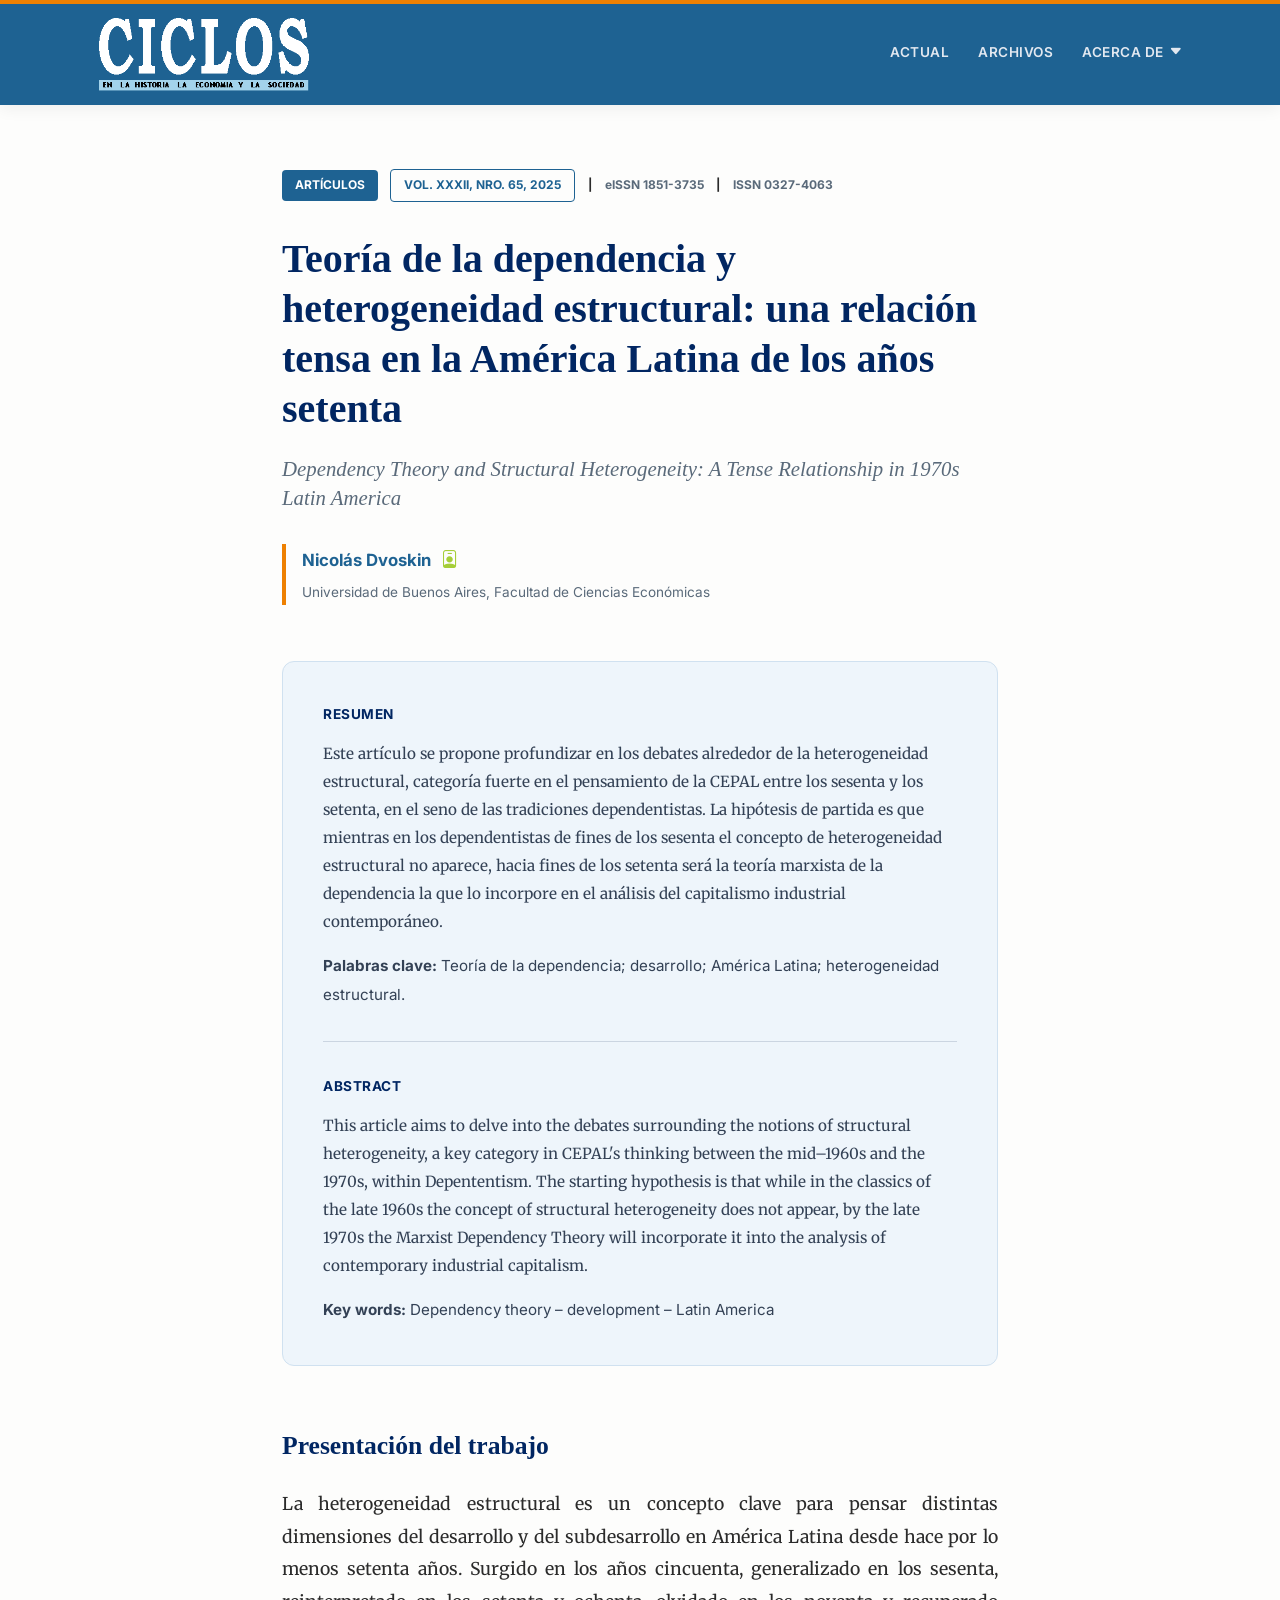
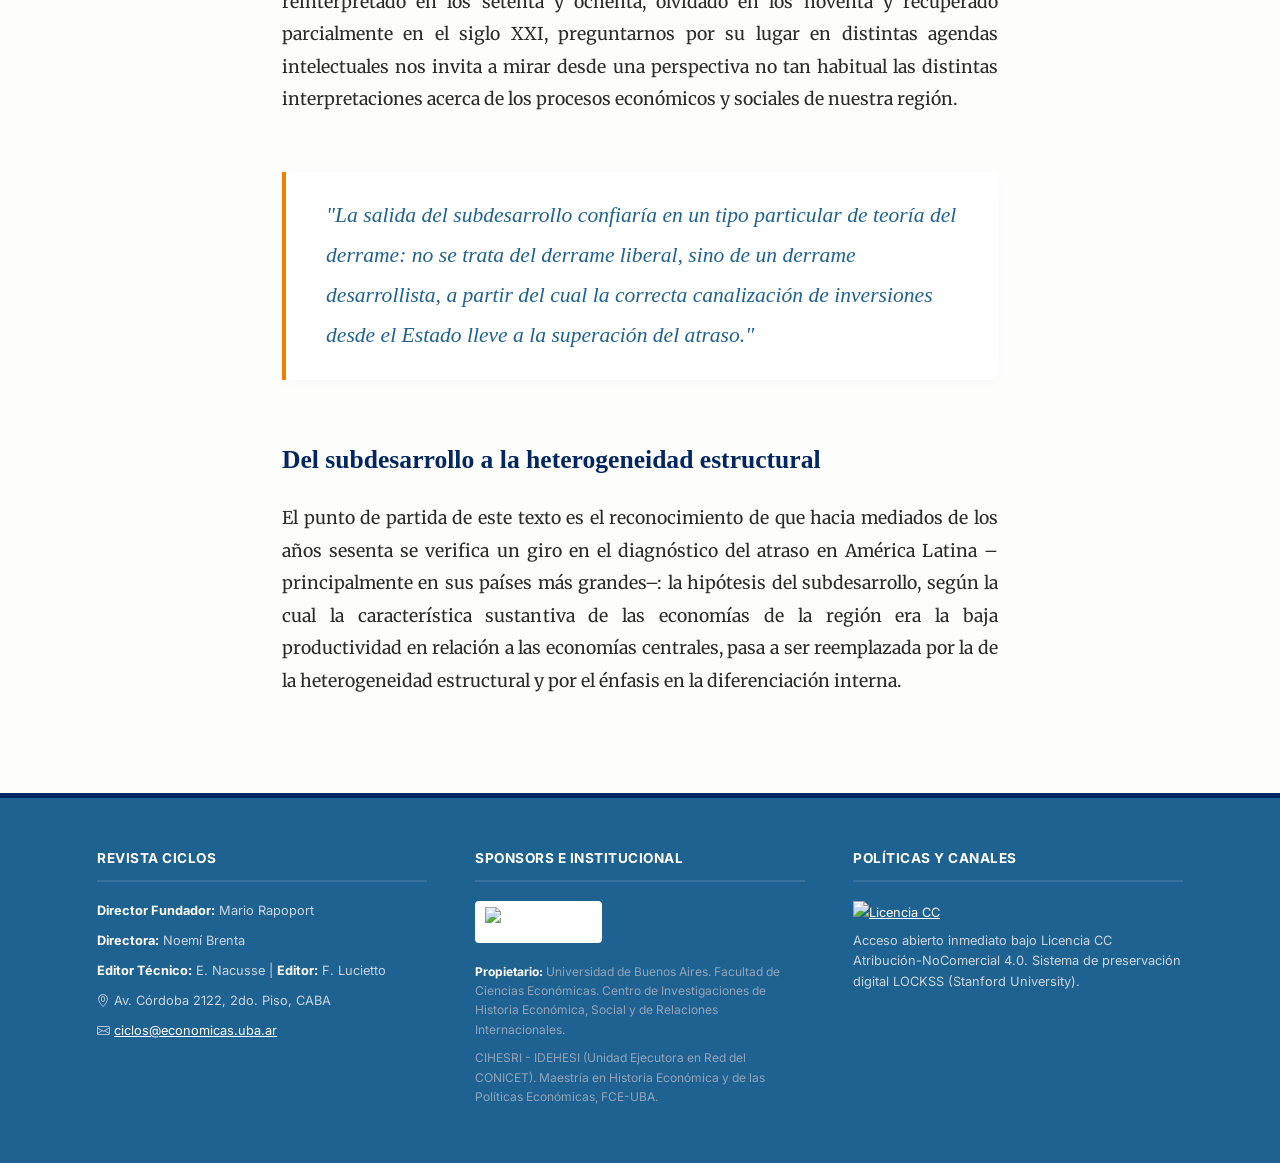
==== commit 6d50b09f: "Finalizo la fusión de mi diseño con el código de mi compañera" ====
--- a/index.html
+++ b/index.html
@@ -53,7 +53,6 @@
                     </div>
                 </div>
 
-                <a href="https://ojs.economicas.uba.ar/revistaCICLOS/search" class="nav-highlight"><i class="bi bi-search"></i> Buscar</a>
             </nav>
         </div>
     </header>
@@ -155,12 +154,6 @@
                     <p>Acceso abierto inmediato bajo Licencia CC Atribución-NoComercial 4.0. Sistema de preservación digital LOCKSS (Stanford University).</p>
                 </div>
                 
-                <div class="social-icons">
-                    <a href="#" aria-label="Facebook"><i class="bi bi-facebook"></i></a>
-                    <a href="#" aria-label="Instagram"><i class="bi bi-instagram"></i></a>
-                    <a href="#" aria-label="Twitter"><i class="bi bi-twitter"></i></a>
-                    <a href="#" aria-label="Linkedin"><i class="bi bi-linkedin"></i></a>
-                </div>
             </div>
 
         </div>
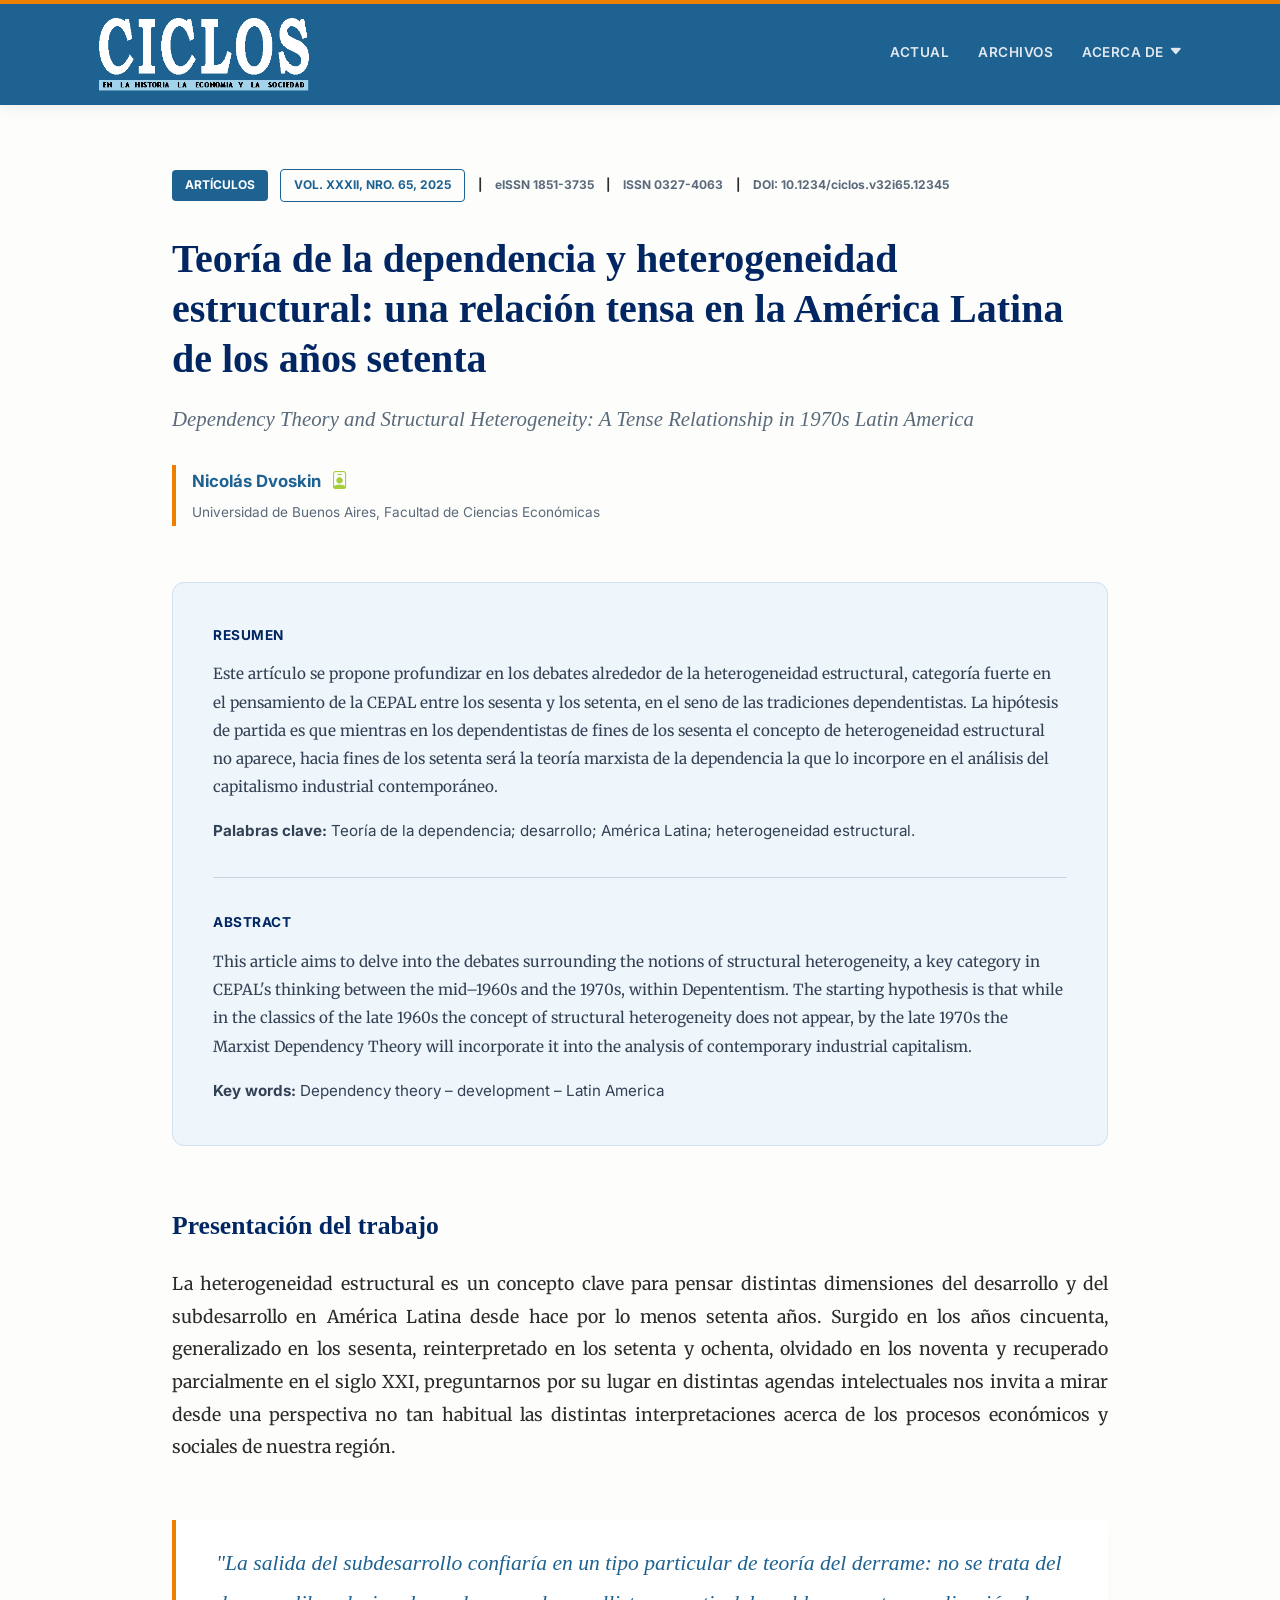
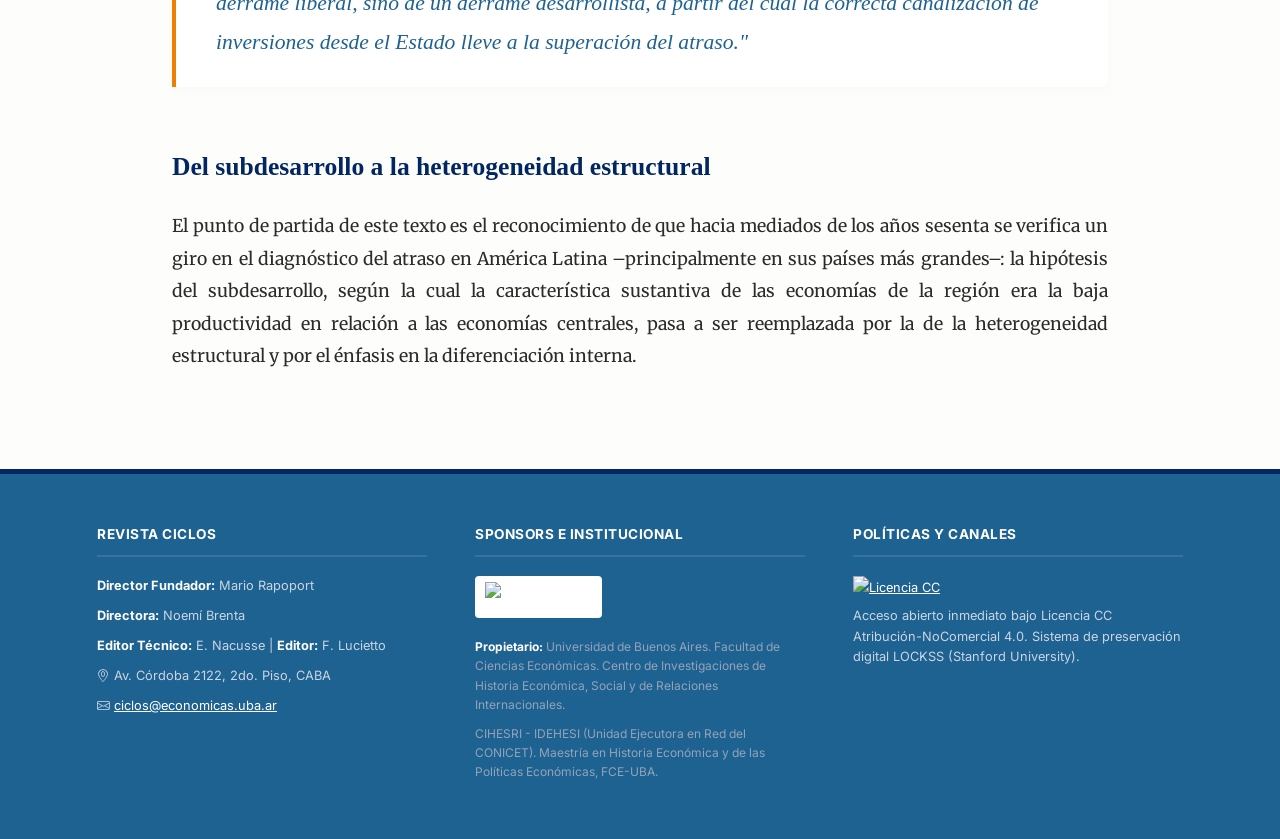
==== commit 4711dcaf: "terminado" ====
--- a/index.html
+++ b/index.html
@@ -39,9 +39,8 @@
                 </a>
             </div>
             <nav class="top-nav">
-                <a href="https://ojs.economicas.uba.ar/revistaCICLOS/issue/view/549">Actual</a>
-                <a href="https://ojs.economicas.uba.ar/revistaCICLOS/issue/archive">Archivos</a>
-                
+    <a href="#" class="active-link">Actual</a>
+    <a href="https://ojs.economicas.uba.ar/revistaCICLOS/issue/archive">Archivos</a>
                 <div class="dropdown">
                     <a href="#" class="dropdown-toggle">Acerca de <i class="bi bi-caret-down-fill"></i></a>
                     <div class="dropdown-menu">
@@ -66,6 +65,8 @@
             <a href="https://portal.issn.org/resource/ISSN/1851-3735" class="doi-link" target="_blank">eISSN 1851-3735</a>
             <span class="sep">|</span>
             <span class="doi-link">ISSN 0327-4063</span>
+            <span class="sep">|</span>
+            <a href="https://doi.org/10.1234/ciclos.v32i65.12345" class="doi-link" target="_blank">DOI: 10.1234/ciclos.v32i65.12345</a>
         </div>
 
         <header class="article-heading">
--- a/style.css
+++ b/style.css
@@ -102,13 +102,13 @@
     transition: width 0.25s ease-in-out;
 }
 
-.top-nav a:hover {
+.top-nav a.active-link:hover {
+    cursor: default !important; 
     color: var(--white);
-    text-decoration: none;
-}
-
-.top-nav a:hover::after {
-    width: 100%;
+}
+
+.top-nav a.active-link:hover::after {
+    width: 100% !important;
 }
 
 .nav-highlight {
@@ -183,7 +183,7 @@
    Cuerpo del Artículo 
 ========================================= */
 .article-wrapper {
-    max-width: 780px; 
+    max-width: 1000px; 
     margin: 4rem auto;
     padding: 0 2rem;
 }
@@ -436,5 +436,3 @@
         font-size: 1.9rem;
     }
 }
-
-```
